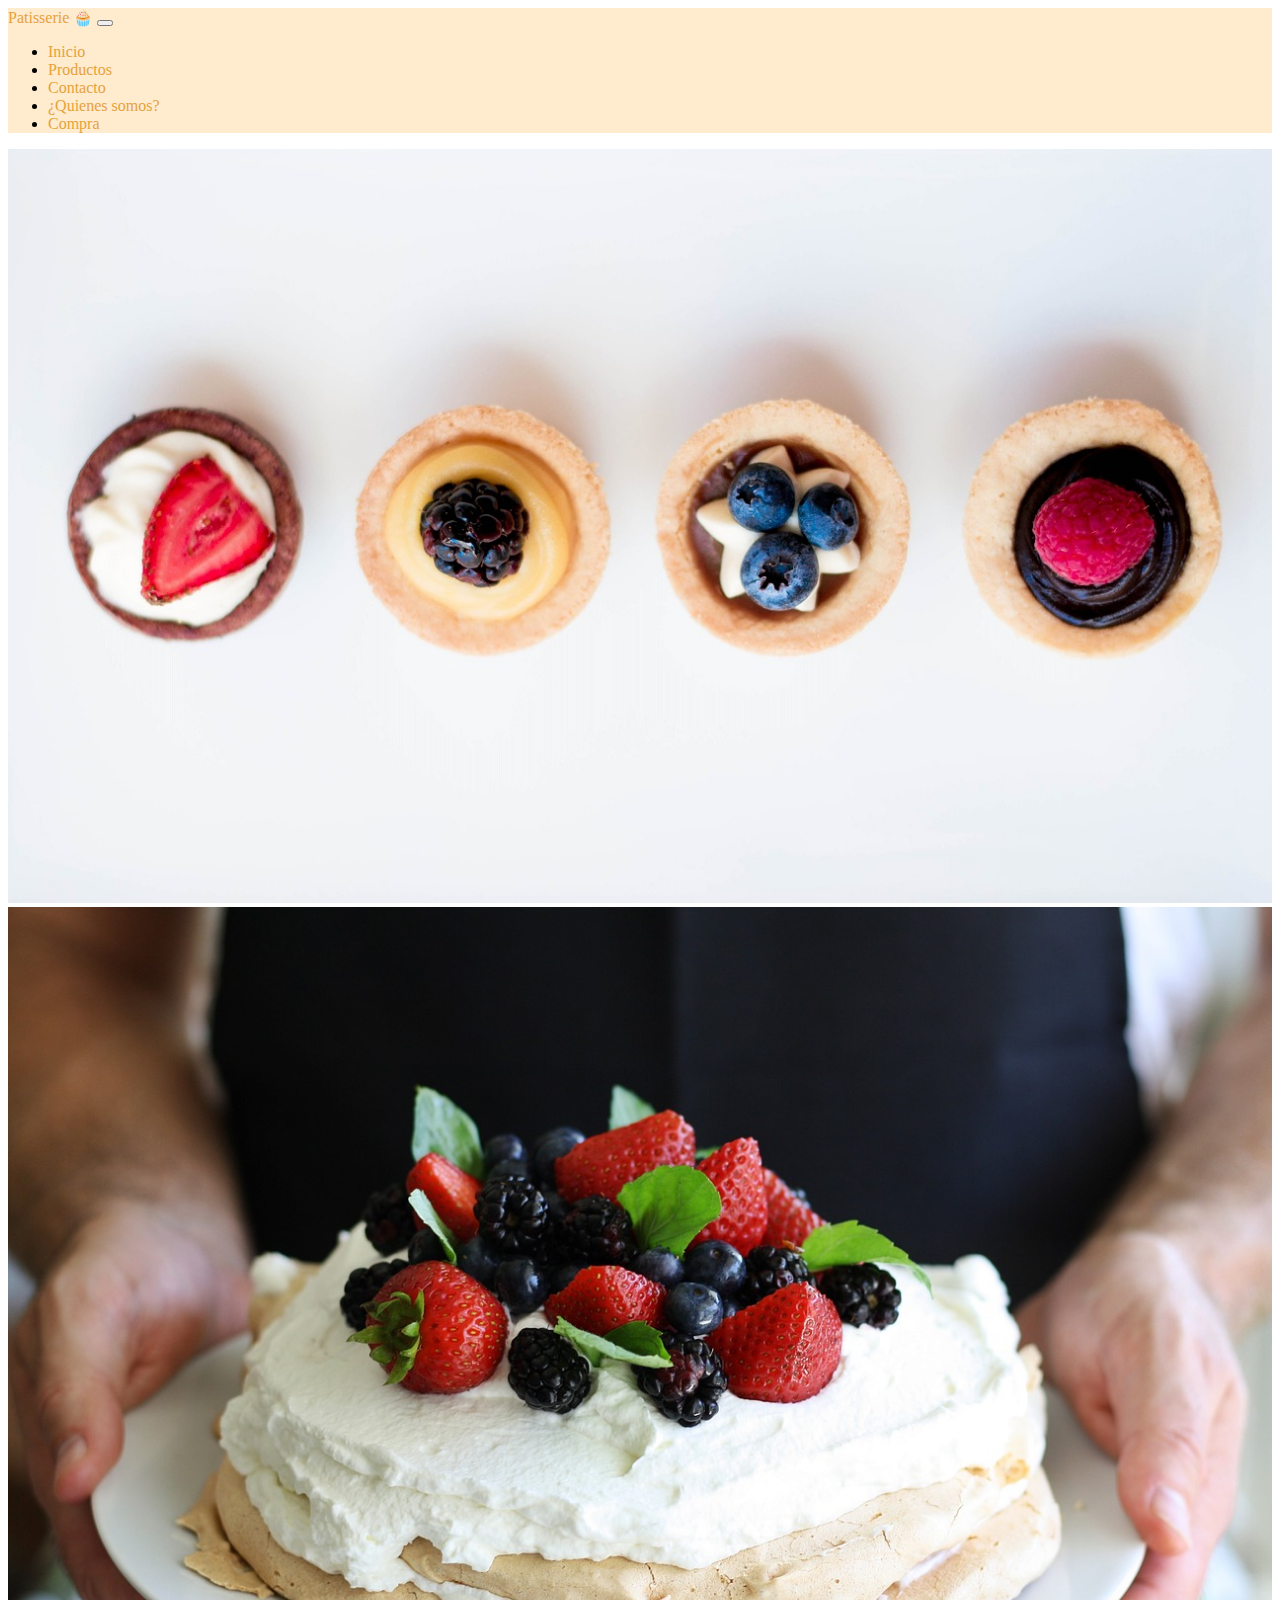
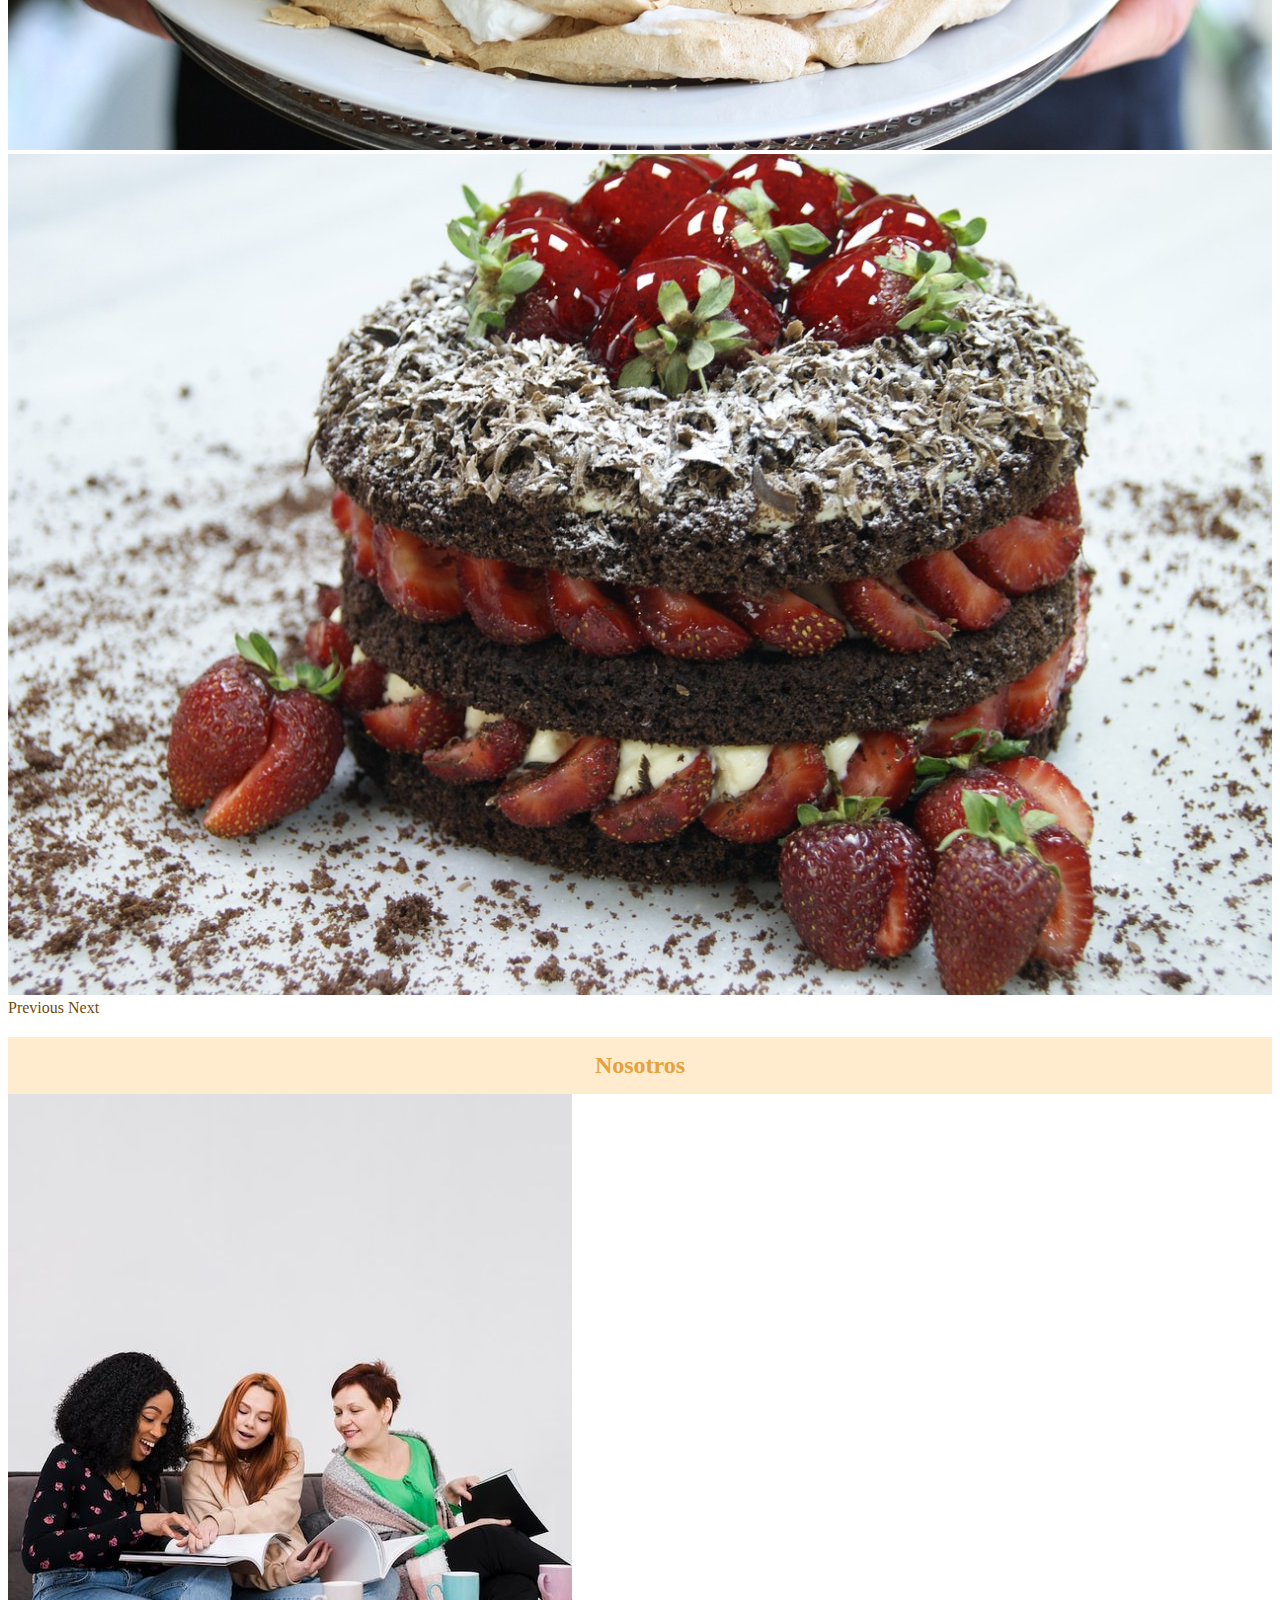
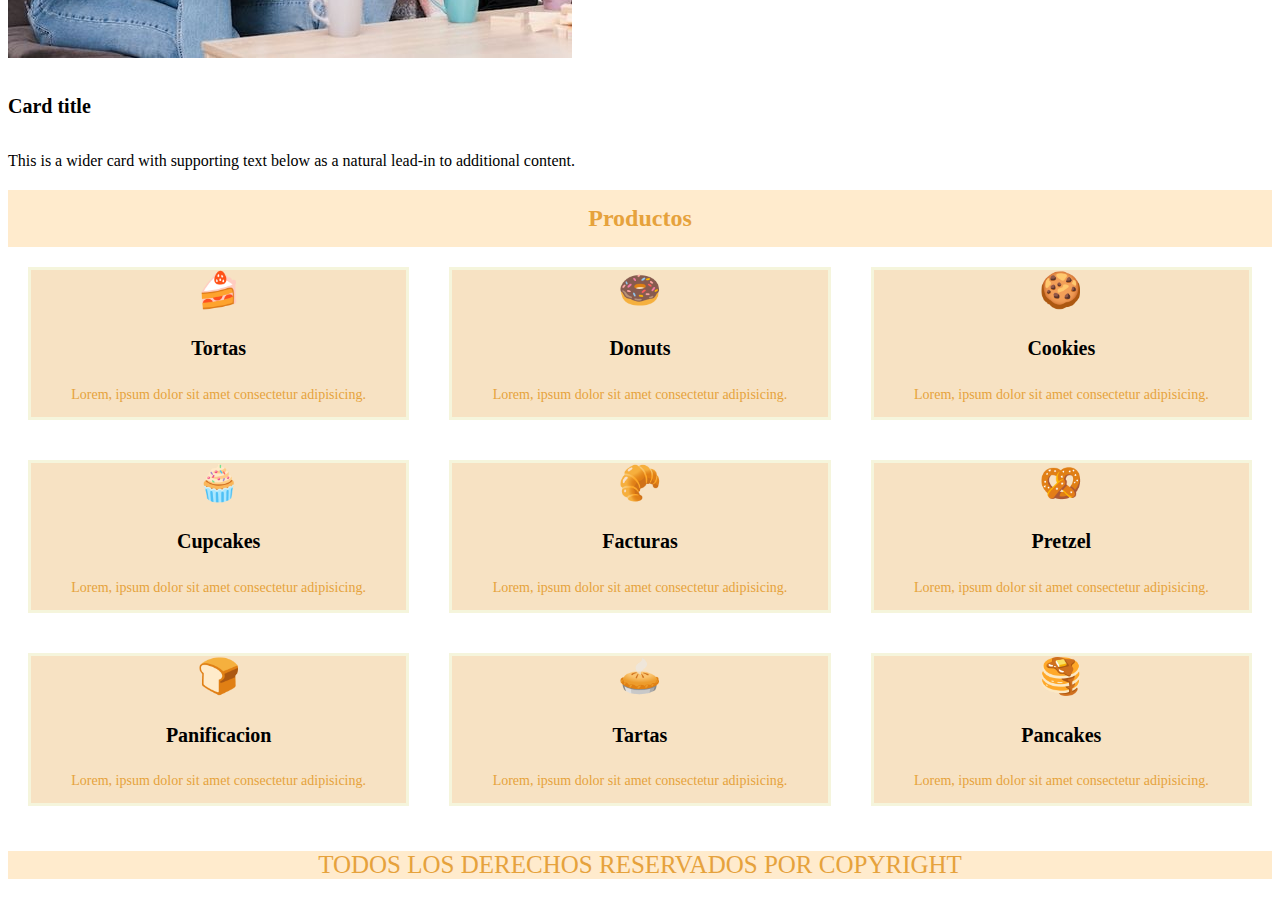
==== index.html @ e19a4bb4 "primera version" ====
<!DOCTYPE html>
<html lang="es">
<head>
    <meta charset="UTF-8">
    <meta name="viewport" content="width=device-width, initial-scale=1.0">
    <!-- archivo cdnjs inicio-->
    <link rel="stylesheet" href="https://cdnjs.cloudflare.com/ajax/libs/font-awesome/6.4.2/css/all.min.css" integrity="sha512-z3gLpd7yknf1YoNbCzqRKc4qyor8gaKU1qmn+CShxbuBusANI9QpRohGBreCFkKxLhei6S9CQXFEbbKuqLg0DA==" crossorigin="anonymous" referrerpolicy="no-referrer" />
    <!-- archivo cdnjs fin-->
    <!--bs 5.1 inicia-->
    <link href="https://cdn.jsdelivr.net/npm/bootstrap@5.1.3/dist/css/bootstrap.min.css" rel="stylesheet" integrity="sha384-1BmE4kWBq78iYhFldvKuhfTAU6auU8tT94WrHftjDbrCEXSU1oBoqyl2QvZ6jIW3" crossorigin="anonymous">
    <!--bs 5.1 fin-->
    <link rel="stylesheet" href="estilos.css">
    <title>Patisserie</title>
</head>
<body>
    <!--navbar inicia-->
    <nav class="navbar navbar-expand-md navbar-dark">
        <div class="container-fluid">
          <a class="navbar-brand" href="#">Patisserie 🧁</a>
          <button class="navbar-toggler" type="button" data-bs-toggle="collapse" data-bs-target="#collapsibleNavbar">
            <span class="navbar-toggler-icon"></span>
          </button>
          <div class="collapse navbar-collapse" id="collapsibleNavbar">
            <ul class="navbar-nav">
              <li class="nav-item">
                <a class="nav-link" href="index.html">Inicio</a>
              </li>
              <li class="nav-item">
                <a class="nav-link" href="productos.html">Productos</a>
              </li>
              <li class="nav-item">
                <a class="nav-link" href="contacto.html">Contacto</a>
              </li>
              <li class="nav-item">
                <a class="nav-link" href="nosotros.html">¿Quienes somos?</a>
              </li>
              <li class="nav-item">
                <a class="nav-link" href="compra.html">Compra</a>
              </li>
            </ul>
          </div>
        </div>
      </nav>
    <!--navbar fin-->
    <!--carrusel inicio-->
    <div id="carouselWithControls" class="carousel slide" data-bs-ride="carousel">
        <div class="carousel-inner">
          <div class="carousel-item active">
            <img src="img/tartas varias.jpg" class="d-block w-100" alt="Slide 1">
          </div>
          <div class="carousel-item">
            <img src="img/mixed berries.jpg" class="d-block w-100" alt="Slide 2">
          </div>
          <div class="carousel-item">
            <img src="img/torta chocolate.jpg" class="d-block w-100" alt="Slide 3">
          </div>
        </div>
        <a class="carousel-control-prev" href="#carouselWithControls" role="button" data-bs-slide="prev">
          <span class="carousel-control-prev-icon" aria-hidden="true"></span>
          <span class="visually-hidden">Previous</span>
        </a>
        <a class="carousel-control-next" href="#carouselWithControls" role="button" data-bs-slide="next">
          <span class="carousel-control-next-icon" aria-hidden="true"></span>
          <span class="visually-hidden">Next</span>
        </a>
      </div>
      <!--carrusel fin-->
    <!--nosotros inicio-->
    <h2>Nosotros</h2>
    <section class="container-fluid">
        <div class="row"></div>
    </section>
    <div class="card">
        <div class="row g-0">
          <div class="col 6 col-sm-4">
            <img src="img/amigas.jpg" class="img-fluid w-100" alt="card-horizontal-image">
          </div>
          <div class="col 6 col-sm-4">
            <div class="card-body">
              <h5 class="card-title">Card title</h5>
              <p class="card-text">This is a wider card with supporting text below as a natural lead-in to additional content.</p>
            </div>
          </div>
        </div>
      </div>
    <!--nosotros fin-->
    <!--productos inicio-->
    <h2>Productos</h2>
    <section class="container-fluid productos"> 
<a class="tarjetas" href="productos.html">
            <article>                           
<div class="card-img">🍰</div>                      
<h4 class="card-title">Tortas</h4>
                <p class="card-desc">Lorem, ipsum dolor sit amet consectetur adipisicing.</p>
            </article>
        </a>
        <a class="tarjetas" href="productos.html">
            <article>
                
<div class="card-img">🍩</div>      
<h4 class="card-title">Donuts</h4>
                <p class="card-desc">Lorem, ipsum dolor sit amet consectetur adipisicing.</p>
            </article>
        </a>
        <a class="tarjetas" href="productos.html">
            <article>
                
<div class="card-img">🍪</div>         
<h4 class="card-title">Cookies</h4>
                <p class="card-desc">Lorem, ipsum dolor sit amet consectetur adipisicing.</p>
            </article>
        </a>
        <a class="tarjetas" href="productos.html">         
             <article>
                
<div class="card-img">🧁</div>
<h4 class="card-title">Cupcakes</h4>
                <p class="card-desc">Lorem, ipsum dolor sit amet consectetur adipisicing.</p>
            </article>    
        </a>
        <a class="tarjetas" href="productos.html">
            <article>

<div class="card-img">🥐</div>
<h4 class="card-title">Facturas</h4>
                <p class="card-desc">Lorem, ipsum dolor sit amet consectetur adipisicing.</p>
            </article>
        </a>
        <a class="tarjetas" href="productos.html">
            <article>

<div class="card-img">🥨</div>
<h4 class="card-title">Pretzel</h4>
                <p class="card-desc">Lorem, ipsum dolor sit amet consectetur adipisicing.</p>
            </article>
        </a>
        <a class="tarjetas" href="productos.html">
            <article>
                
               
<div class="card-img">🍞</div>
<h4 class="card-title">Panificacion</h4>
                <p class="card-desc">Lorem, ipsum dolor sit amet consectetur adipisicing.</p>
            </article>
        </a>
        <a class="tarjetas" href="productos.html">
            <article>

<div class="card-img">🥧</div>
<h4 class="card-title">Tartas</h4>
                <p class="card-desc">Lorem, ipsum dolor sit amet consectetur adipisicing.</p>
            </article>
        </a>
        <a class="tarjetas" href="productos.html">
            <article>
                
<div class="card-img">🥞</div>
<h4 class="card-title">Pancakes</h4>
                <p class="card-desc">Lorem, ipsum dolor sit amet consectetur adipisicing.</p>
            </article>
        </a>
    </section>
    <!--productos fin-->
    <!--footer inicio -->
    <footer>
        <p>Todos los derechos reservados por copyright</p>
        <div class="redes">
           <a href="">
            <i class="fa-brands fa-facebook"></i>
           </a>
           <a href="">
            <i class="fa-solid fa-phone"></i>
           </a>
           <a href="">
            <i class="fa-brands fa-instagram"></i>
           </a>
        </div>
    </footer>
    <!--footer fin-->

    <script src="https://cdn.jsdelivr.net/npm/@popperjs/core@2.10.2/dist/umd/popper.min.js" integrity="sha384-7+zCNj/IqJ95wo16oMtfsKbZ9ccEh31eOz1HGyDuCQ6wgnyJNSYdrPa03rtR1zdB" crossorigin="anonymous"></script>
    <script src="https://cdn.jsdelivr.net/npm/bootstrap@5.1.3/dist/js/bootstrap.min.js" integrity="sha384-QJHtvGhmr9XOIpI6YVutG+2QOK9T+ZnN4kzFN1RtK3zEFEIsxhlmWl5/YESvpZ13" crossorigin="anonymous"></script>
</body>
</html>
---- estilos.css ----
a.navbar-brand{
    color: rgb(230, 162, 60) !important;
} 

.navbar{ 
    background-color: blanchedalmond;
 }
 
 
 .nav-link{
    color: rgb(230, 162, 60)!important;
 }
  #carouselwithcontrols{
    width: 100px;
    overflow: hidden;
 }

  .carousel-item img {
    width: 100%; 
    height: auto; 
 }
    
 .jumbotrom{
     height: 450px;
     background-image:url(mixed\ berries.jpg) ;
     background-size: cover;
     background-position:center ;
 }
 h1{
     color: rgb(230, 162, 60);
 }
 
 .jumbotrom p{
     color: rgb(230, 162, 60);
 }
 
 h2{
     text-align: center;
     background-color: blanchedalmond;
     padding: 15px;
     color: rgb(230, 162, 60);
     margin-bottom: 0;
 } 
a{
    color: rgb(116, 74, 12);
    text-decoration: none;
}

.productos {
    display: flex;
    flex-wrap: wrap;
    justify-content: center;
}

.tarjetas {
    text-decoration: none;
    color: #000;
    margin: 10px;
    border-radius: 5px;
    padding: 10px;
    background-color: #fff;
    transition: transform 0.3s;
    flex: auto;
}

.tarjetas:hover {
    transform: scale(1.05);
}

.tarjetas article {
    text-align: center;
}

.card-img {
    font-size: 40px;
}

.card-title {
    font-size: 20px;
}

.card-desc {
    font-size: 14px;
}

 .productos article{
     background-color: rgb(247, 226, 195);
     border: 3px solid beige;
     text-align: center;
 }
 
 .productos .card-img{
     font-size: 35px;
 }
 .productos .card-desc{
     color: rgb(230, 162, 60);
 }
 
 footer{
     text-align: center;
     background-color: blanchedalmond;
     color:rgb(230, 162, 60) ;
     padding: px;
     text-transform: uppercase;
     font-size: 25px;
     margin-bottom: 0;
 }
 
 footer a{
     color: rgb(230, 162, 60);
     text-decoration: none;
     font-size: 45px;
     letter-spacing:15px ;
 
 }
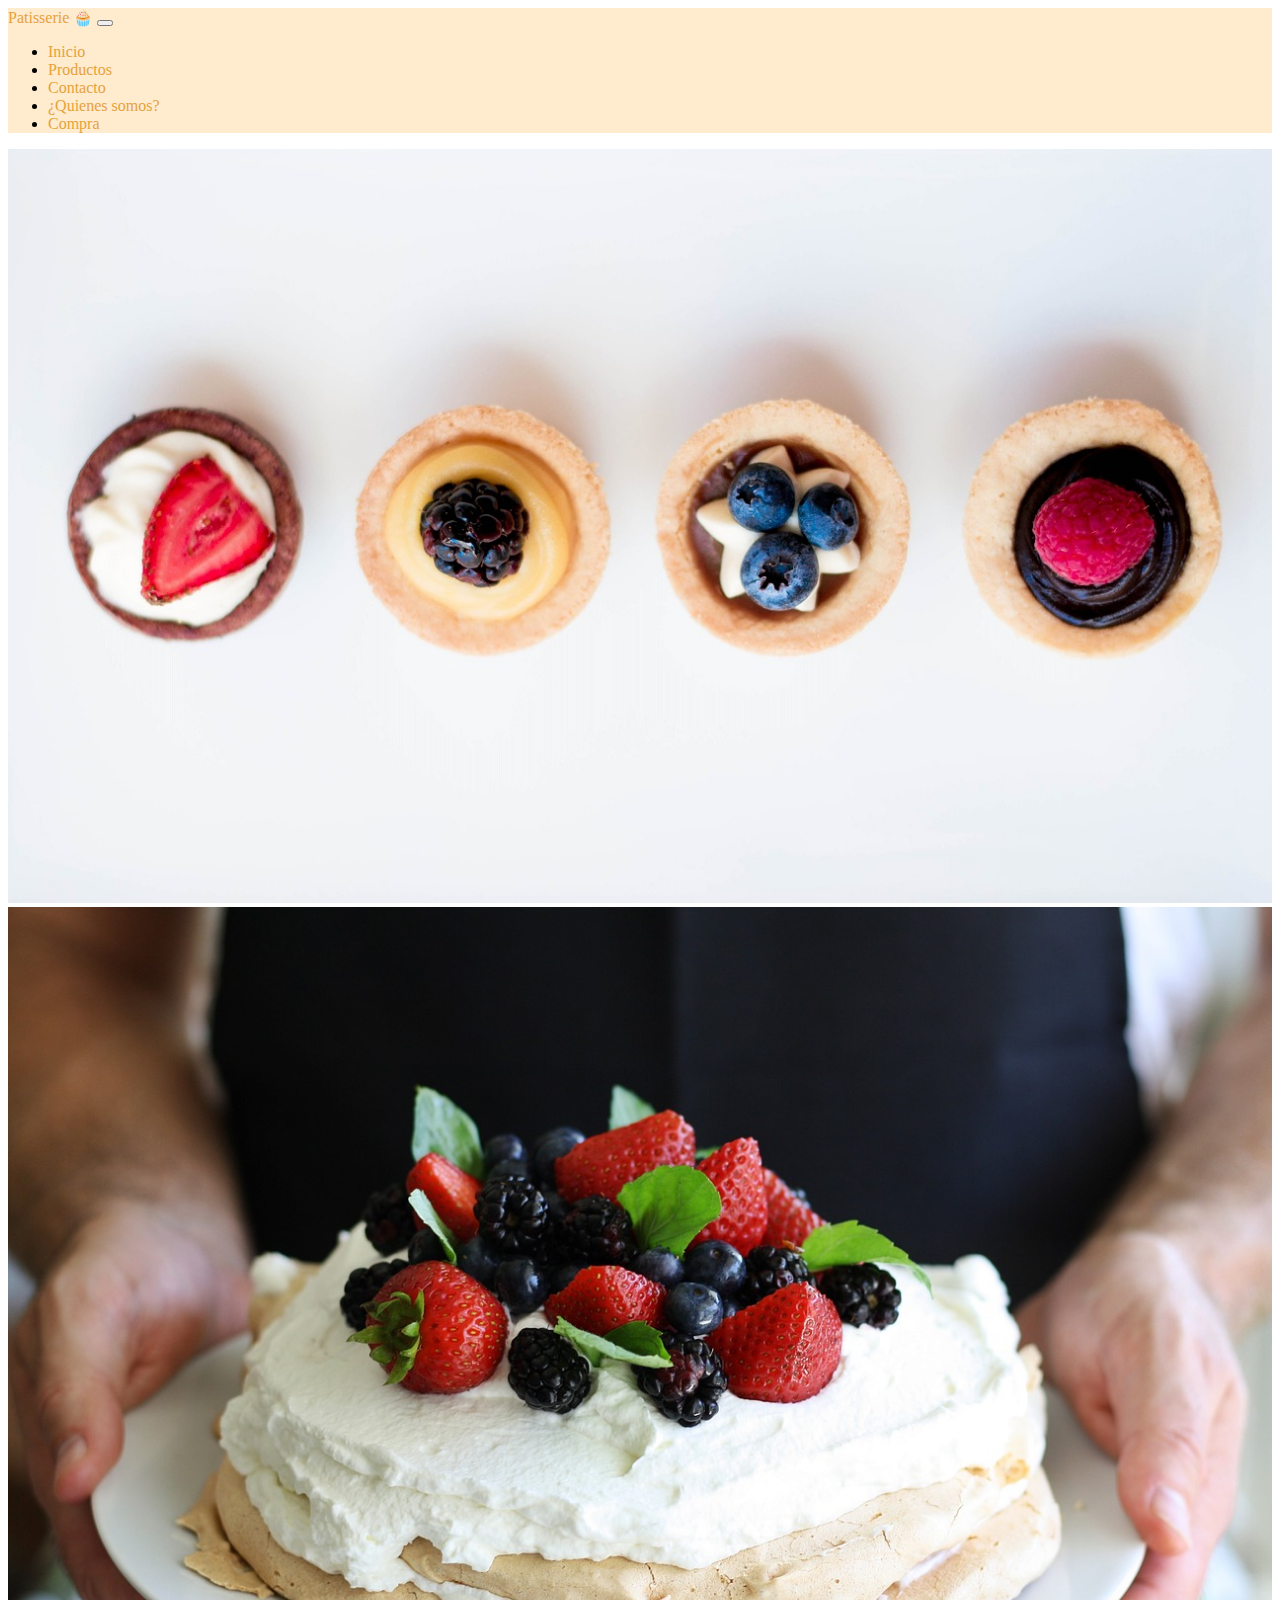
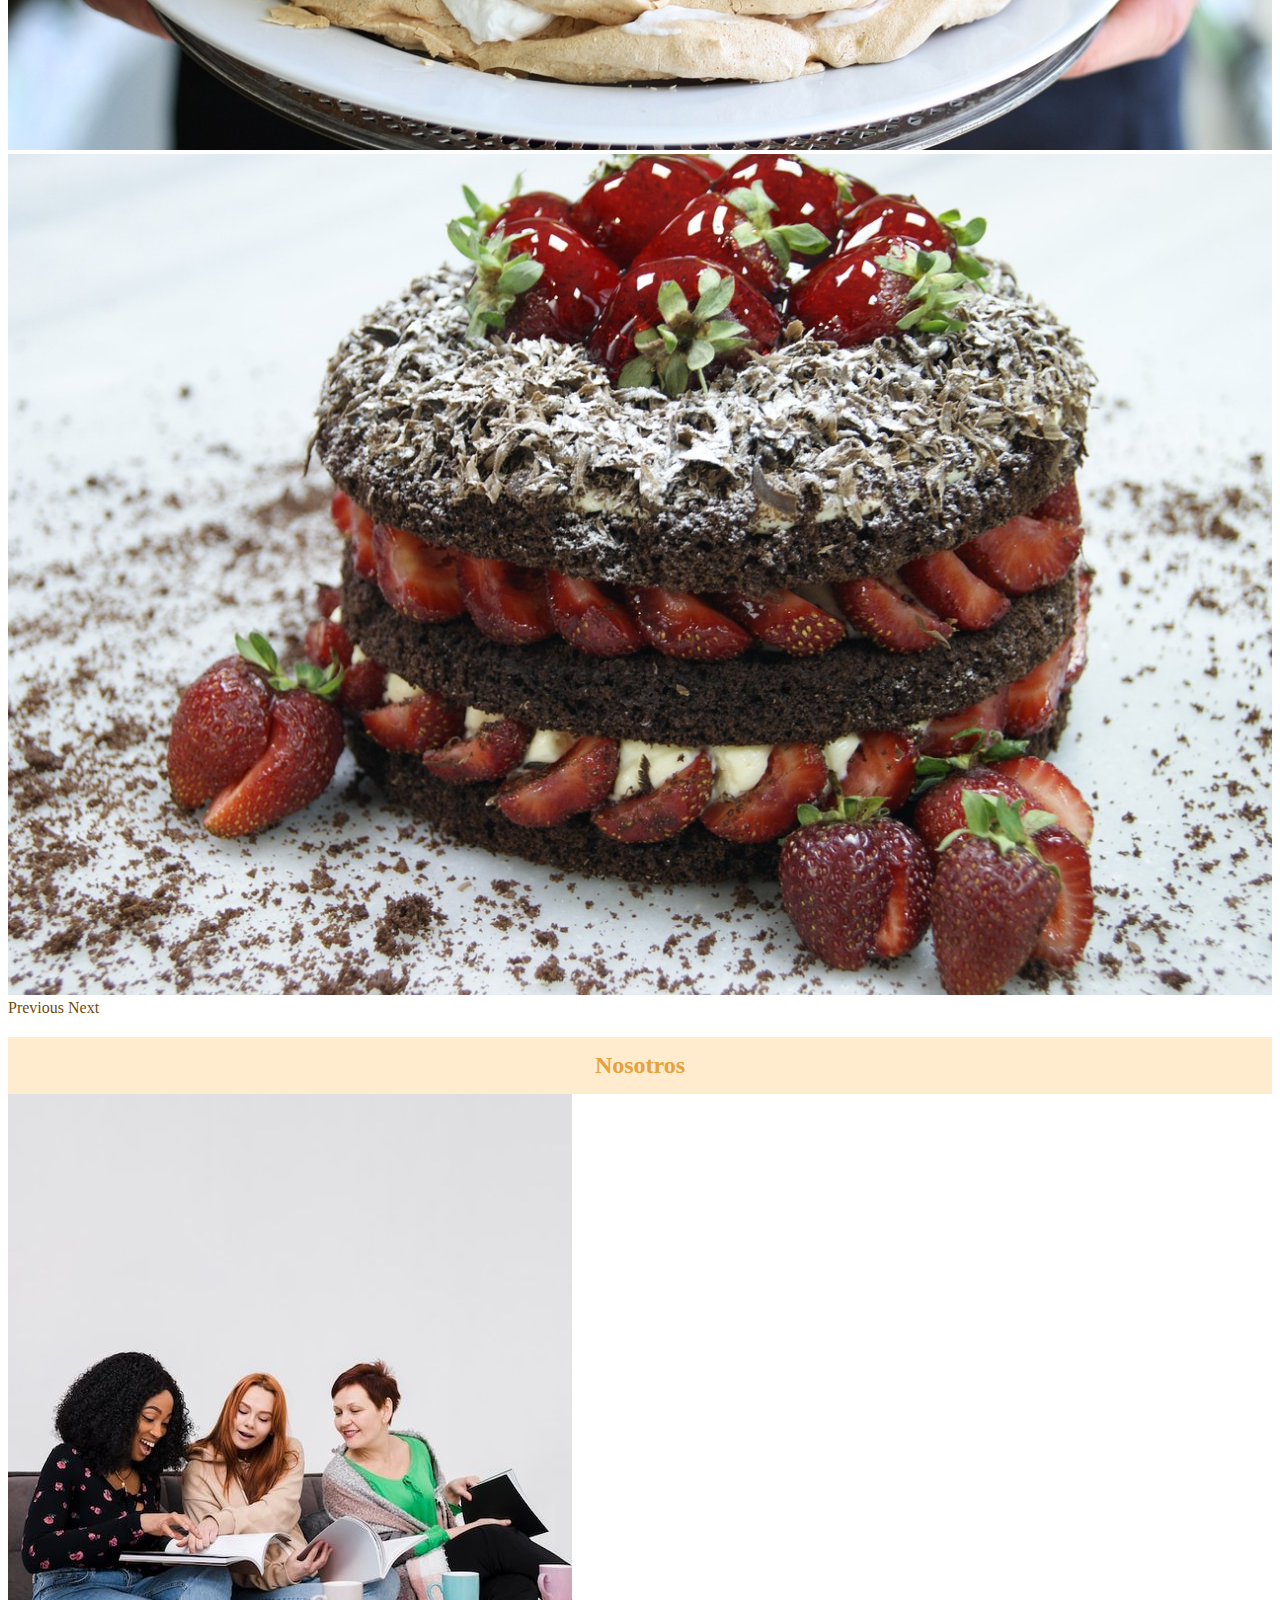
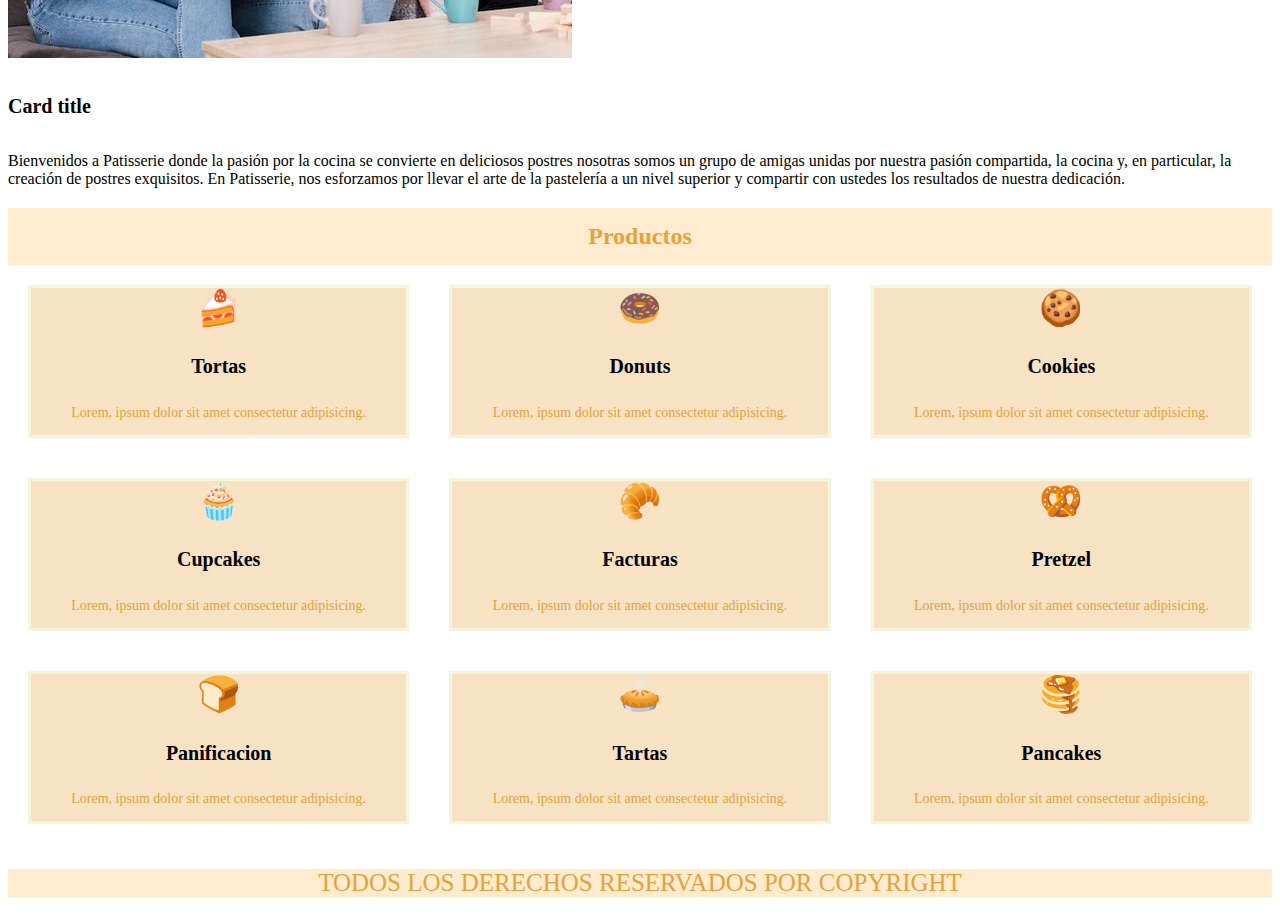
==== commit 27b9e214: "se modifico el class que contenia las columnas y tambien el class que contenia el parrafo" ====
--- a/index.html
+++ b/index.html
@@ -72,13 +72,13 @@
     </section>
     <div class="card">
         <div class="row g-0">
-          <div class="col 6 col-sm-4">
-            <img src="img/amigas.jpg" class="img-fluid w-100" alt="card-horizontal-image">
+          <div class="col-md-6">
+            <img src="img/amigas.jpg" class="img-fluid w-100" alt="card-vertical-image">
           </div>
-          <div class="col 6 col-sm-4">
+          <div class="col-md-6">
             <div class="card-body">
               <h5 class="card-title">Card title</h5>
-              <p class="card-text">This is a wider card with supporting text below as a natural lead-in to additional content.</p>
+              <p class="card-text"> Bienvenidos a Patisserie donde la pasión por la cocina se convierte en deliciosos postres nosotras somos un grupo de amigas unidas por nuestra pasión compartida, la cocina y, en particular, la creación de postres exquisitos. En Patisserie, nos esforzamos por llevar el arte de la pastelería a un nivel superior y compartir con ustedes los resultados de nuestra dedicación.</p>
             </div>
           </div>
         </div>
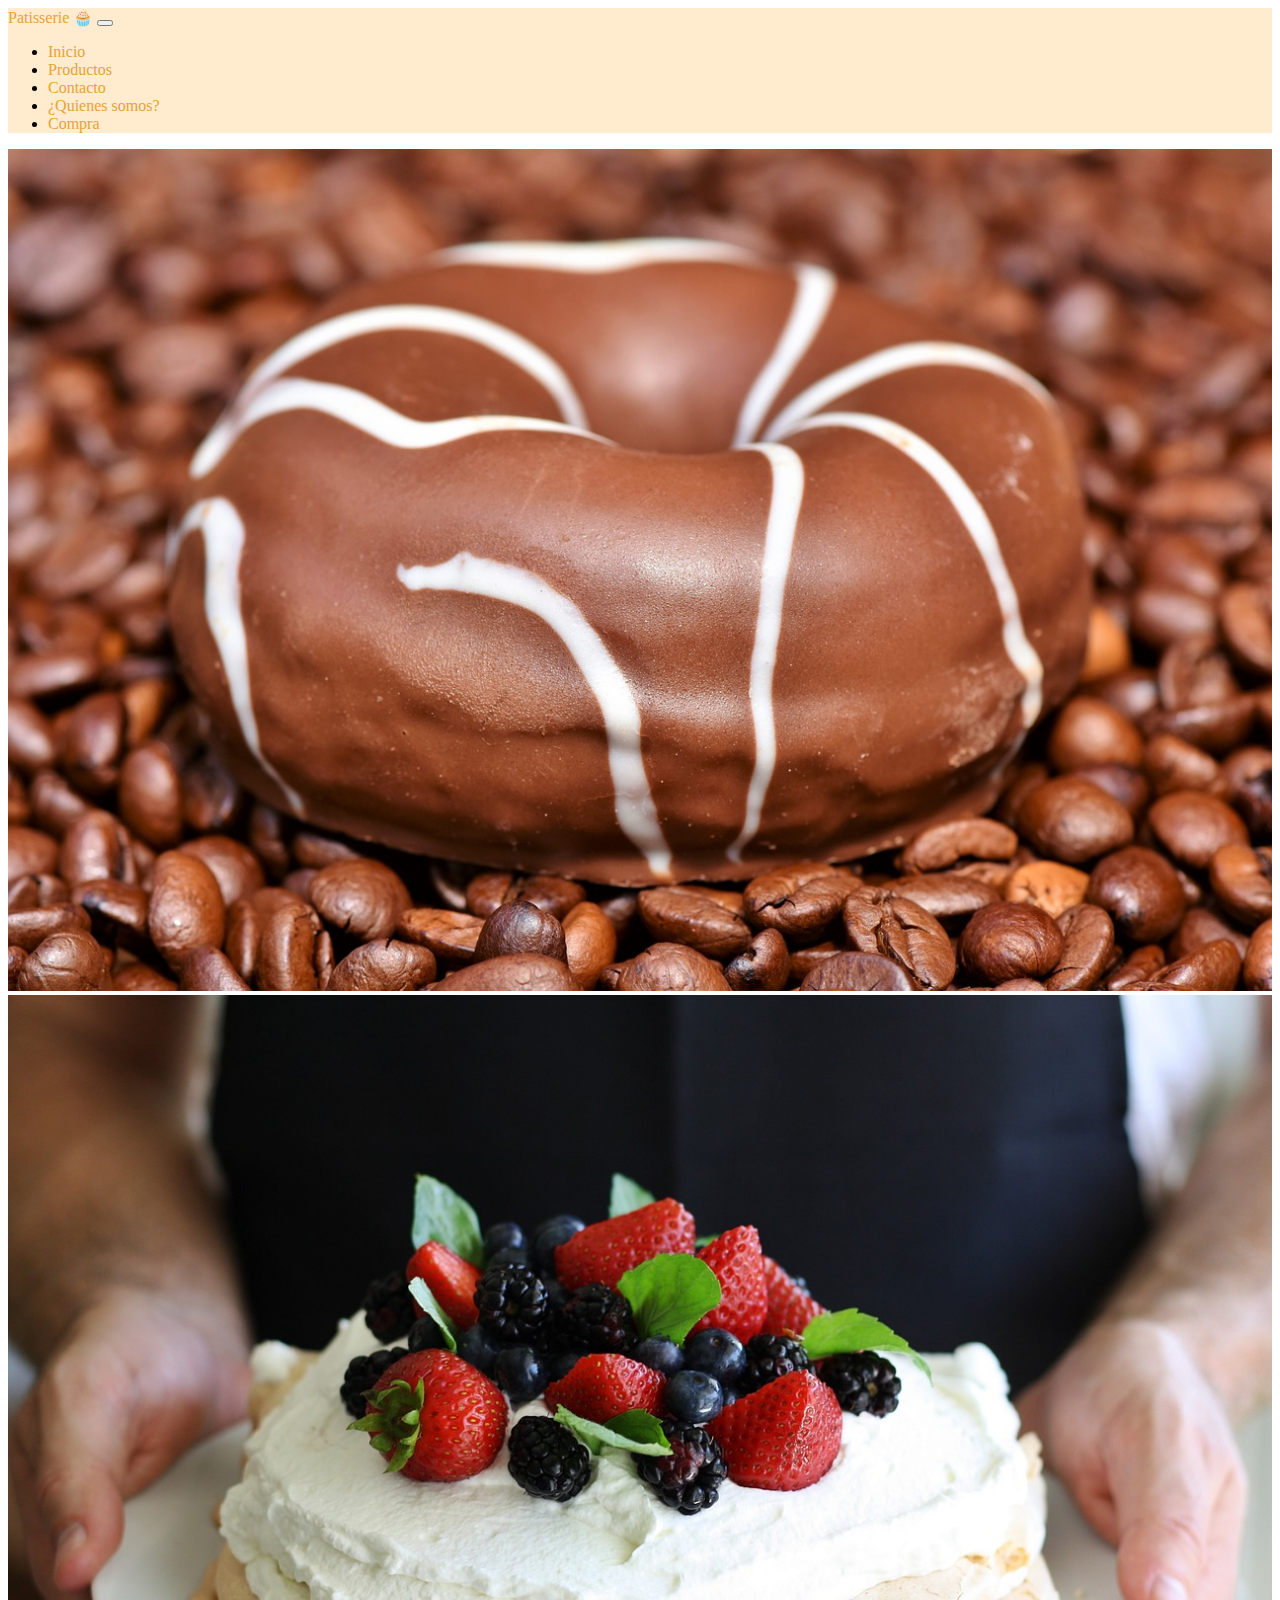
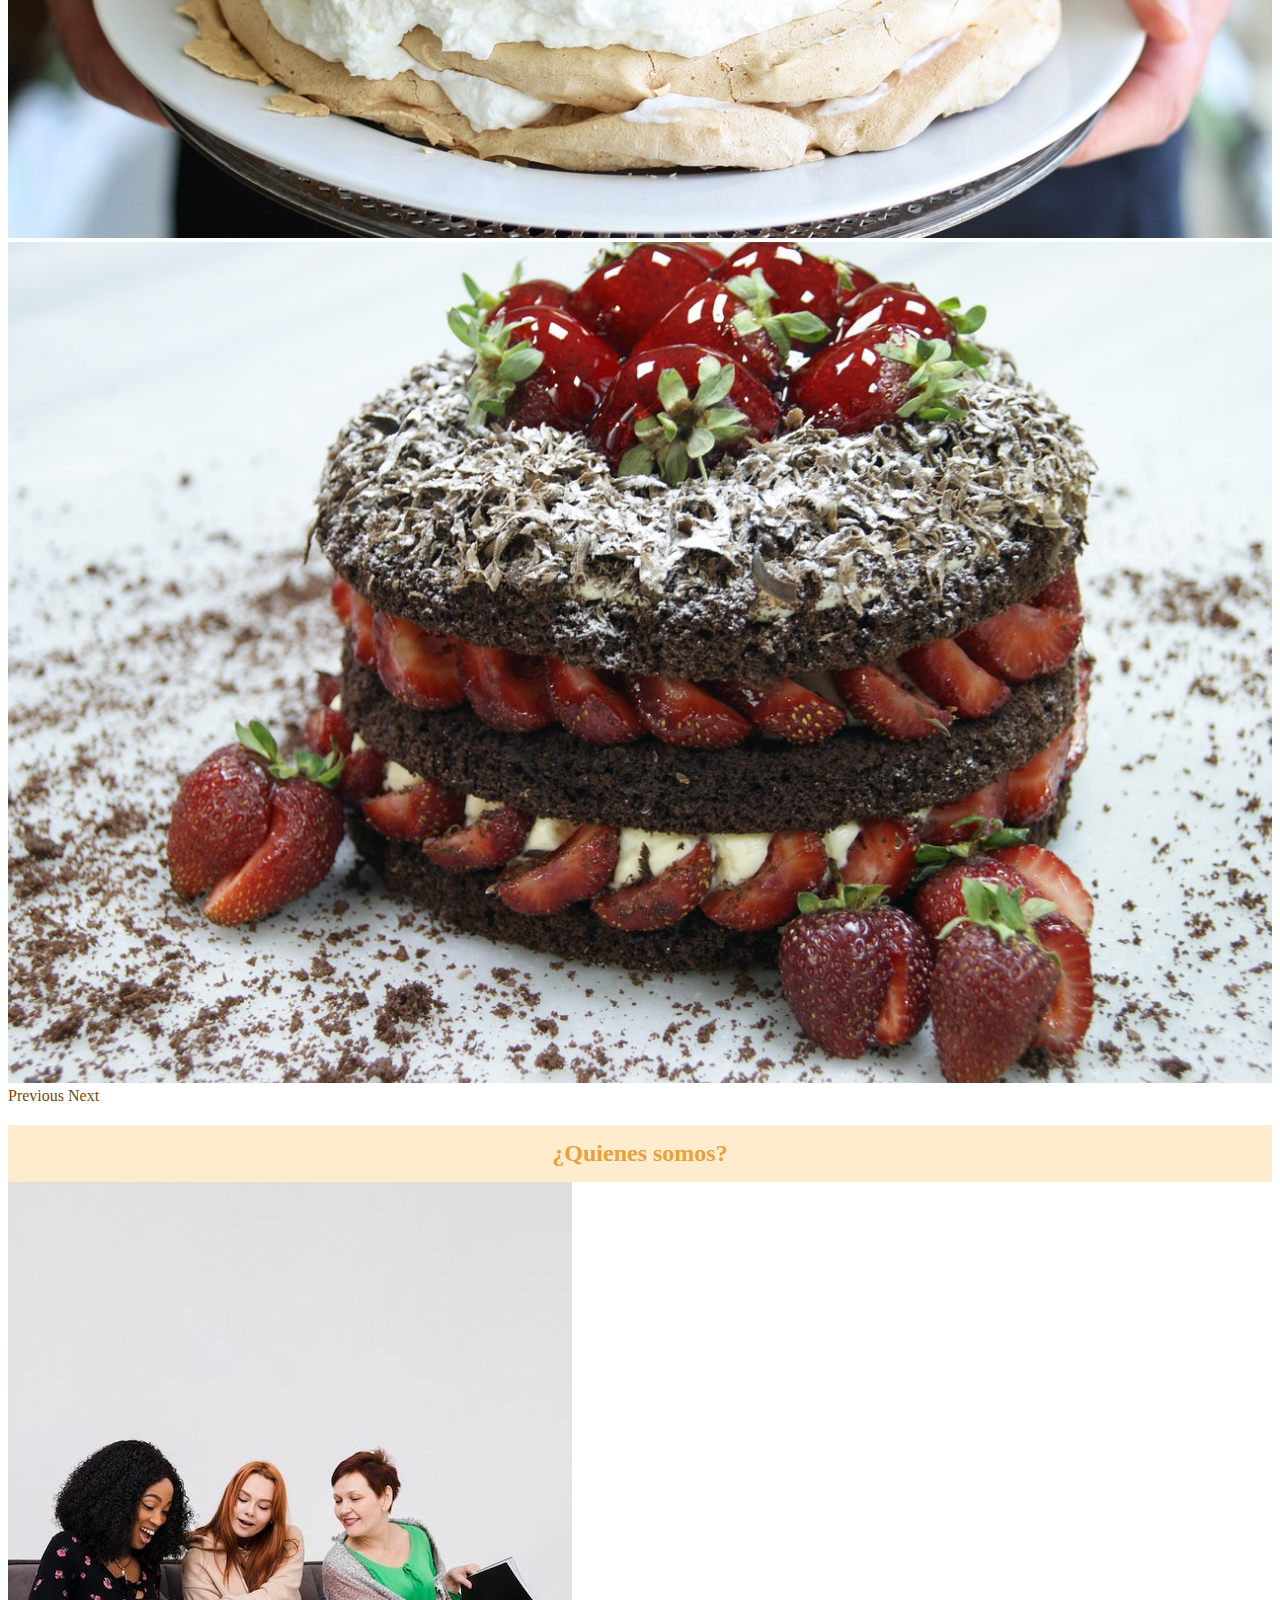
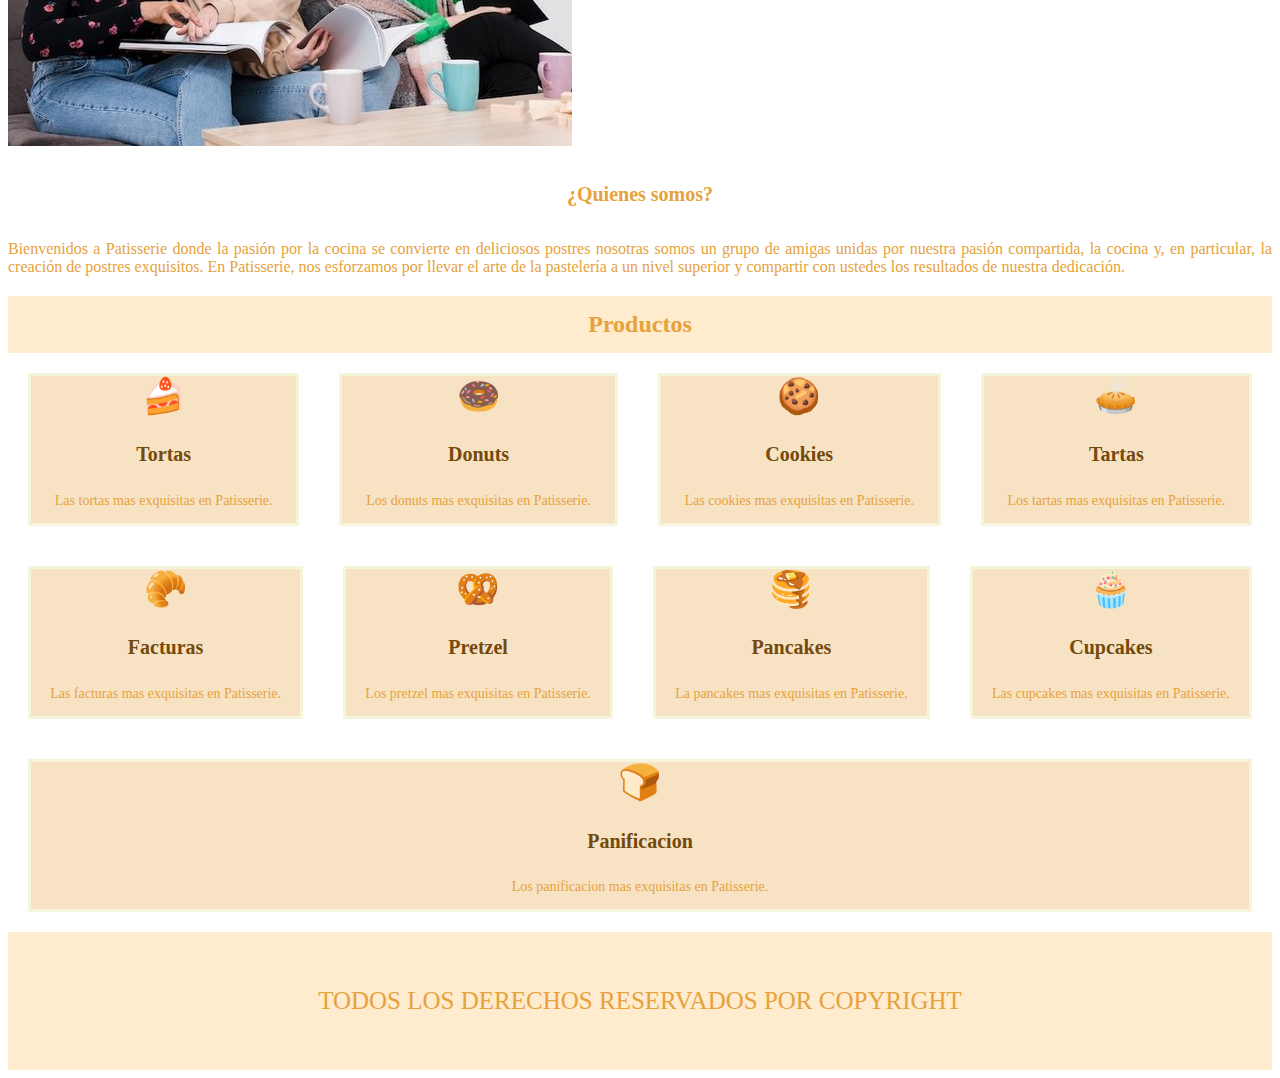
==== commit 6b9a63e8: "se modifico los texto de las tarjetas de index y de producto, tambien se modifico los enlaces de con" ====
--- a/index.html
+++ b/index.html
@@ -46,7 +46,7 @@
     <div id="carouselWithControls" class="carousel slide" data-bs-ride="carousel">
         <div class="carousel-inner">
           <div class="carousel-item active">
-            <img src="img/tartas varias.jpg" class="d-block w-100" alt="Slide 1">
+            <img src="img/donut.jpg" class="d-block w-100" alt="Slide 1">
           </div>
           <div class="carousel-item">
             <img src="img/mixed berries.jpg" class="d-block w-100" alt="Slide 2">
@@ -66,7 +66,7 @@
       </div>
       <!--carrusel fin-->
     <!--nosotros inicio-->
-    <h2>Nosotros</h2>
+    <h2>¿Quienes somos?</h2>
     <section class="container-fluid">
         <div class="row"></div>
     </section>
@@ -77,7 +77,7 @@
           </div>
           <div class="col-md-6">
             <div class="card-body">
-              <h5 class="card-title">Card title</h5>
+              <h5 class="card-title">¿Quienes somos?</h5>
               <p class="card-text"> Bienvenidos a Patisserie donde la pasión por la cocina se convierte en deliciosos postres nosotras somos un grupo de amigas unidas por nuestra pasión compartida, la cocina y, en particular, la creación de postres exquisitos. En Patisserie, nos esforzamos por llevar el arte de la pastelería a un nivel superior y compartir con ustedes los resultados de nuestra dedicación.</p>
             </div>
           </div>
@@ -91,7 +91,7 @@
             <article>                           
 <div class="card-img">🍰</div>                      
 <h4 class="card-title">Tortas</h4>
-                <p class="card-desc">Lorem, ipsum dolor sit amet consectetur adipisicing.</p>
+                <p class="card-desc">Las tortas mas exquisitas en Patisserie.</p>
             </article>
         </a>
         <a class="tarjetas" href="productos.html">
@@ -99,7 +99,7 @@
                 
 <div class="card-img">🍩</div>      
 <h4 class="card-title">Donuts</h4>
-                <p class="card-desc">Lorem, ipsum dolor sit amet consectetur adipisicing.</p>
+                <p class="card-desc">Los donuts mas exquisitas en Patisserie.</p>
             </article>
         </a>
         <a class="tarjetas" href="productos.html">
@@ -107,15 +107,15 @@
                 
 <div class="card-img">🍪</div>         
 <h4 class="card-title">Cookies</h4>
-                <p class="card-desc">Lorem, ipsum dolor sit amet consectetur adipisicing.</p>
+                <p class="card-desc">Las cookies mas exquisitas en Patisserie.</p>
             </article>
         </a>
         <a class="tarjetas" href="productos.html">         
              <article>
                 
-<div class="card-img">🧁</div>
-<h4 class="card-title">Cupcakes</h4>
-                <p class="card-desc">Lorem, ipsum dolor sit amet consectetur adipisicing.</p>
+<div class="card-img">🥧</div>
+<h4 class="card-title">Tartas</h4>
+                <p class="card-desc">Los tartas mas exquisitas en Patisserie.</p>
             </article>    
         </a>
         <a class="tarjetas" href="productos.html">
@@ -123,7 +123,7 @@
 
 <div class="card-img">🥐</div>
 <h4 class="card-title">Facturas</h4>
-                <p class="card-desc">Lorem, ipsum dolor sit amet consectetur adipisicing.</p>
+                <p class="card-desc">Las facturas mas exquisitas en Patisserie.</p>
             </article>
         </a>
         <a class="tarjetas" href="productos.html">
@@ -131,32 +131,32 @@
 
 <div class="card-img">🥨</div>
 <h4 class="card-title">Pretzel</h4>
-                <p class="card-desc">Lorem, ipsum dolor sit amet consectetur adipisicing.</p>
+                <p class="card-desc">Los pretzel mas exquisitas en Patisserie.</p>
             </article>
         </a>
         <a class="tarjetas" href="productos.html">
             <article>
                 
                
-<div class="card-img">🍞</div>
-<h4 class="card-title">Panificacion</h4>
-                <p class="card-desc">Lorem, ipsum dolor sit amet consectetur adipisicing.</p>
+<div class="card-img">🥞</div>
+<h4 class="card-title">Pancakes</h4>
+                <p class="card-desc">La pancakes mas exquisitas en Patisserie.</p>
             </article>
         </a>
         <a class="tarjetas" href="productos.html">
             <article>
 
-<div class="card-img">🥧</div>
-<h4 class="card-title">Tartas</h4>
-                <p class="card-desc">Lorem, ipsum dolor sit amet consectetur adipisicing.</p>
+<div class="card-img">🧁</div>
+<h4 class="card-title">Cupcakes</h4>
+                <p class="card-desc">Las cupcakes mas exquisitas en Patisserie.</p>
             </article>
         </a>
         <a class="tarjetas" href="productos.html">
             <article>
                 
-<div class="card-img">🥞</div>
-<h4 class="card-title">Pancakes</h4>
-                <p class="card-desc">Lorem, ipsum dolor sit amet consectetur adipisicing.</p>
+<div class="card-img">🍞</div>
+<h4 class="card-title">Panificacion</h4>
+                <p class="card-desc">Los panificacion mas exquisitas en Patisserie.</p>
             </article>
         </a>
     </section>
--- a/estilos.css
+++ b/estilos.css
@@ -10,7 +10,7 @@
  .nav-link{
     color: rgb(230, 162, 60)!important;
  }
-  #carouselwithcontrols{
+   #carouselwithcontrols{
     width: 100px;
     overflow: hidden;
  }
@@ -26,14 +26,19 @@
      background-size: cover;
      background-position:center ;
  }
- h1{
+ h5{
      color: rgb(230, 162, 60);
+     text-align: center;
  }
  
+ .card-text{
+    color: rgb(230, 162, 60);
+    text-align: justify;
+ }
+
  .jumbotrom p{
      color: rgb(230, 162, 60);
  }
- 
  h2{
      text-align: center;
      background-color: blanchedalmond;
@@ -46,6 +51,16 @@
     text-decoration: none;
 }
 
+.card-list {
+    list-style-type: circle; 
+}
+
+.card-list li {
+    margin-bottom: 10px; 
+    font-size: 16px; 
+    
+color: rgb(230, 162, 60); 
+}
 .productos {
     display: flex;
     flex-wrap: wrap;
@@ -54,7 +69,7 @@
 
 .tarjetas {
     text-decoration: none;
-    color: #000;
+    color: rgb(116, 74, 12);
     margin: 10px;
     border-radius: 5px;
     padding: 10px;
@@ -81,6 +96,7 @@
 
 .card-desc {
     font-size: 14px;
+    text-align:center;
 }
 
  .productos article{
@@ -94,13 +110,14 @@
  }
  .productos .card-desc{
      color: rgb(230, 162, 60);
+     text-align: center;
  }
  
  footer{
      text-align: center;
      background-color: blanchedalmond;
      color:rgb(230, 162, 60) ;
-     padding: px;
+     padding: 30px;
      text-transform: uppercase;
      font-size: 25px;
      margin-bottom: 0;
